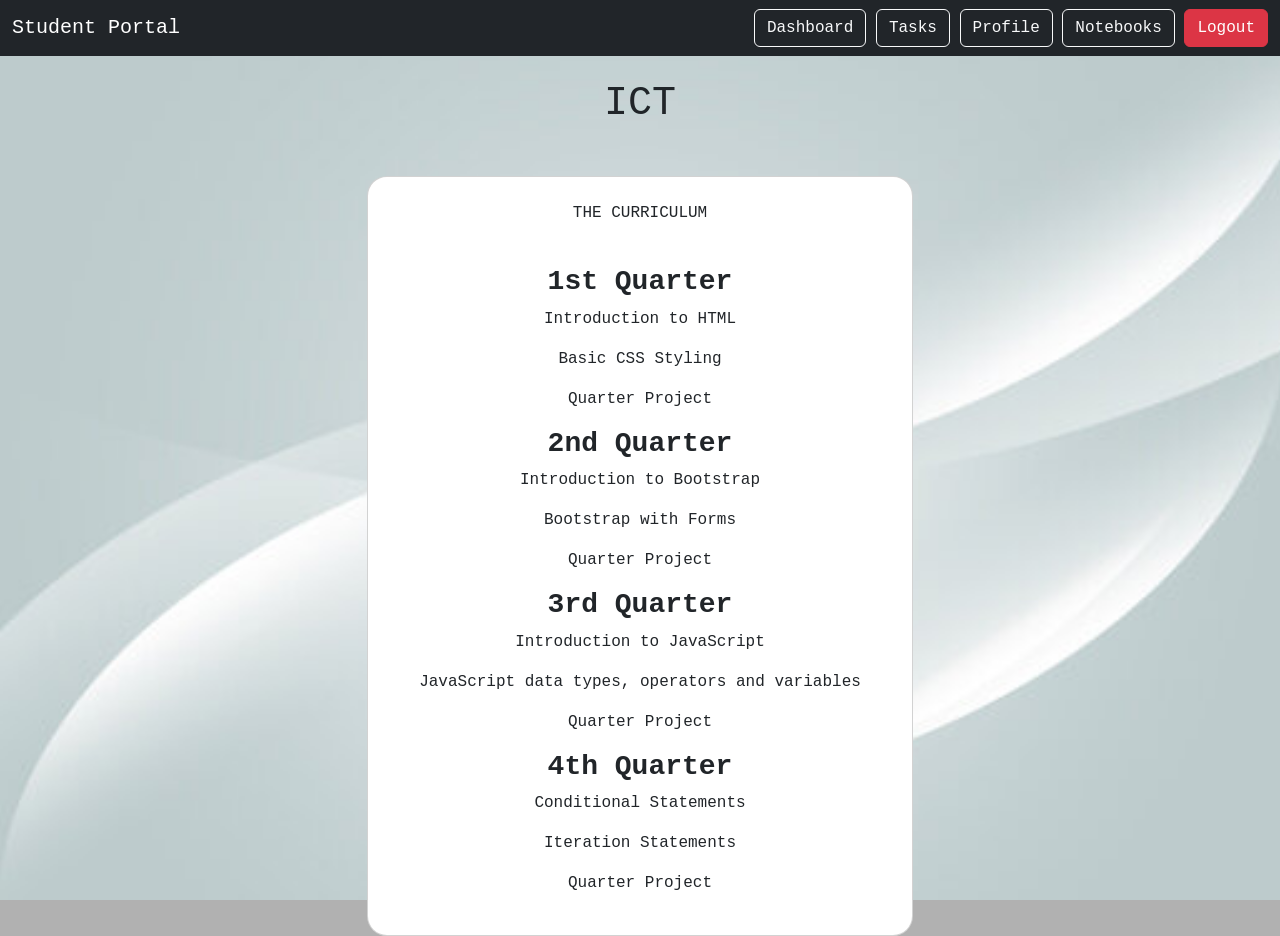
==== dashboard.html @ b8ad4f43 "Update dashboard.html" ====
<!DOCTYPE html>
<html lang="en">
<head>
    <meta charset="UTF-8">
    <meta name="viewport" content="width=device-width, initial-scale=1.0">
    <title>4Q Project</title>

     <link href="https://cdn.jsdelivr.net/npm/bootstrap@5.3.0/dist/css/bootstrap.min.css" rel="stylesheet">

     <link rel="stylesheet" href="styles.css">

     <style>
        body{
            font-family:'Courier New', Courier, monospace;
            text-align: center;
            background-color: rgb(177, 177, 177);
        }
        .card{
            border-radius: 20px;
        }
        input{
            padding:6px;
            width:80%;
            margin-bottom:10px;
        }
        output{
            margin-top:15px;
            text-align:center;
        }

     </style>        

</head>
<body>

    <nav class="navbar navbar-expand-lg navbar-dark bg-dark">
    <div class="container-fluid">
        <a class="navbar-brand"> Student Portal</a>

        <div>
            <a href="dashboard.html" class="btn btn-outline-light">Dashboard</a>
            <a href="tasks.html" class="btn btn-outline-light">Tasks</a>
            <a href="profile.html" class="btn btn-outline-light">Profile</a>
            <a href="notebooks.html" class="btn btn-outline-light">Notebooks</a>
            <a href="index.html" class="btn btn-danger">Logout</a>
        </div>
    </div>
</nav>
<br>
<h1>ICT</h1>
<div class="container mt-5"> 
    <div class="row justify-content-center">
    <div class="col-md-6">
        <div class="card p-4 text-center">
        <p> THE CURRICULUM </p>
        <br>
        <h3> <b> 1st Quarter </b></h3>
        <p> Introduction to HTML </p>
        <p> Basic CSS Styling </p>
        <p> Quarter Project </p>
        <h3> <b> 2nd Quarter </b></h3>
        <p> Introduction to Bootstrap </p>
        <p> Bootstrap with Forms </p>
        <p> Quarter Project </p>
        <h3> <b> 3rd Quarter </b></h3>
        <p> Introduction to JavaScript </p>
        <p> JavaScript data types, operators and variables </p>
        <p> Quarter Project </p>
        <h3> <b> 4th Quarter </b></h3>
        <p> Conditional Statements </p>
        <p> Iteration Statements </p>
        <p> Quarter Project </p>

    </div>
</div>
---- styles.css ----
body {
    background: url("loginbgimg.jpg") no-repeat center center fixed;
    background-size: cover;
    font-family: Arial, sans-serif;
    position: relative;
}

.login-box {
    background: rgb(255, 255, 255);
    border-radius: 15px;
    width: 340px;
    box-shadow: 0 10px 25px rgba(0,0,0,0.3);
    animation: fadeIn 0.5s ease-in-out;
}

.logo {
    width: 70px;
    height: 70px;
    object-fit: contain;
    margin-bottom: 10px;
    border-radius: 15px;
}


@keyframes fadeIn {
    from {opacity: 0; transform: translateY(20px);}
    to {opacity: 1; transform: translateY(0);}
}


button:hover {
    opacity: 0.9;
}
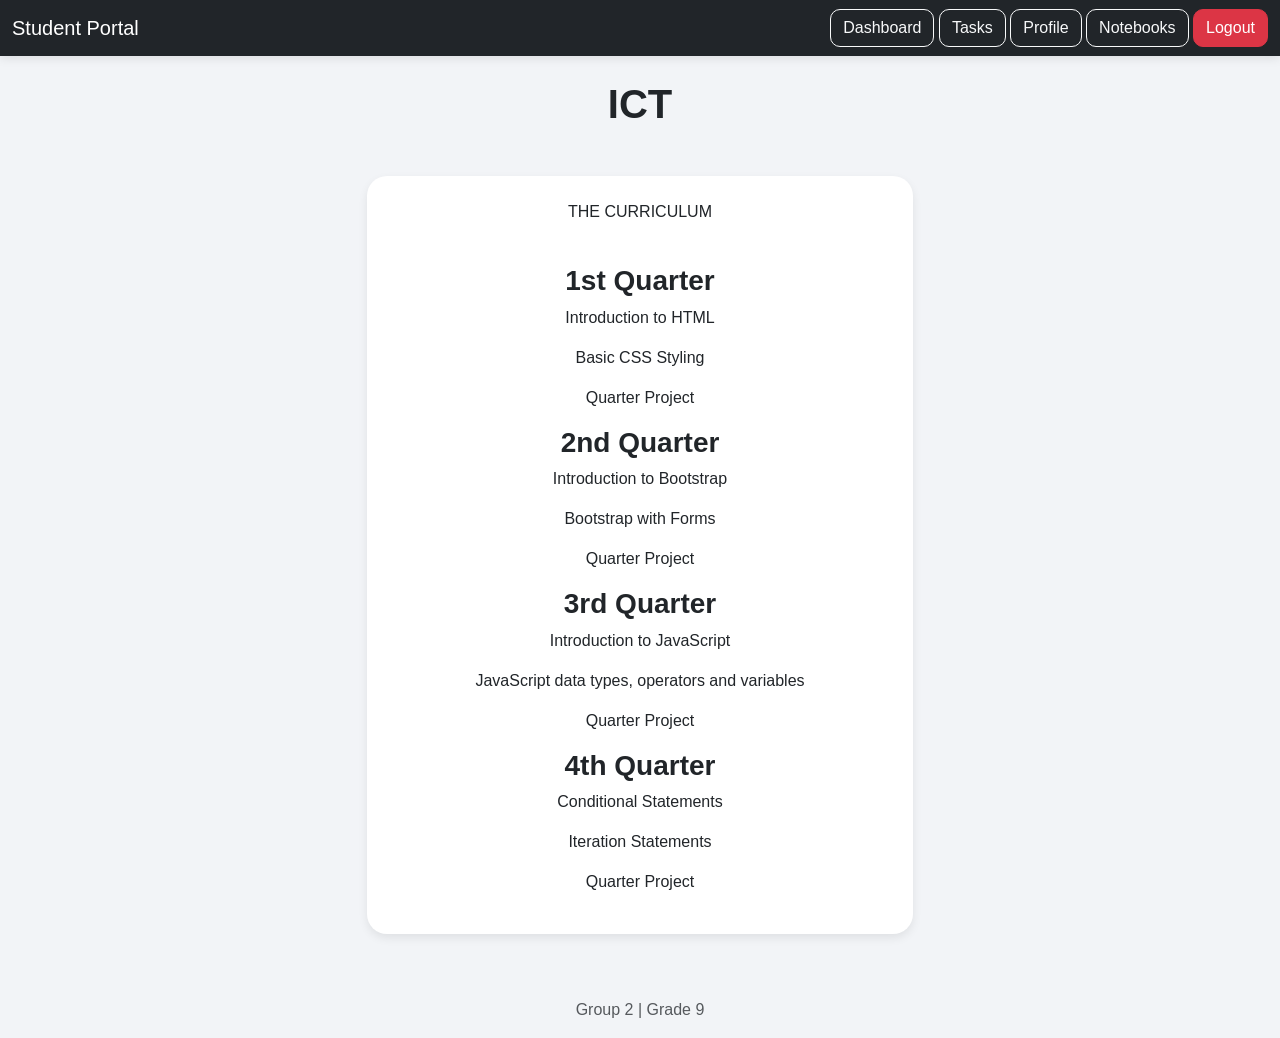
==== commit 3952dc58: "Add files via upload" ====
--- a/dashboard.html
+++ b/dashboard.html
@@ -11,9 +11,7 @@
 
      <style>
         body{
-            font-family:'Courier New', Courier, monospace;
             text-align: center;
-            background-color: rgb(177, 177, 177);
         }
         .card{
             border-radius: 20px;
@@ -46,7 +44,7 @@
         </div>
     </div>
 </nav>
-<br>
+<div class="container mt-4"></div>
 <h1>ICT</h1>
 <div class="container mt-5"> 
     <div class="row justify-content-center">
@@ -73,3 +71,8 @@
 
     </div>
 </div>
+<footer class="text-center p-3 mt-5 text-muted">
+    Group 2 | Grade 9
+</footer>
+</body>
+</html>
--- a/styles.css
+++ b/styles.css
@@ -1,33 +1,72 @@
 body {
+    background-color: #f2f4f7;
+    font-family: 'Segoe UI', sans-serif;
+}
+
+.login-page {
     background: url("loginbgimg.jpg") no-repeat center center fixed;
     background-size: cover;
-    font-family: Arial, sans-serif;
-    position: relative;
 }
 
 .login-box {
-    background: rgb(255, 255, 255);
-    border-radius: 15px;
+    background: rgba(255,255,255,0.97);
+    border-radius: 20px;
     width: 340px;
-    box-shadow: 0 10px 25px rgba(0,0,0,0.3);
+    box-shadow: 0 10px 25px rgba(0,0,0,0.2);
     animation: fadeIn 0.5s ease-in-out;
 }
 
 .logo {
-    width: 70px;
-    height: 70px;
-    object-fit: contain;
-    margin-bottom: 10px;
+    width: 75px;
+    height: 75px;
+    object-fit: cover;
     border-radius: 15px;
 }
 
+.navbar {
+    box-shadow: 0 2px 10px rgba(0,0,0,0.1);
+}
+
+.card,
+.hehe {
+    border-radius: 18px;
+    border: none;
+    transition: 0.2s ease;
+    box-shadow: 0 4px 10px rgba(0,0,0,0.08);
+}
+
+.card:hover,
+.hehe:hover {
+    transform: translateY(-3px);
+}
+
+.btn {
+    border-radius: 10px;
+    font-weight: 500;
+}
+
+.hehe {
+    background: white;
+    padding: 20px;
+}
+
+input,
+select {
+    border-radius: 10px !important;
+}
+
+h1, h2, h3, h4, h5 {
+    font-weight: 700;
+}
 
 @keyframes fadeIn {
-    from {opacity: 0; transform: translateY(20px);}
-    to {opacity: 1; transform: translateY(0);}
-}
+    from {
+        opacity: 0;
+        transform: translateY(20px);
+    }
 
-
-button:hover {
-    opacity: 0.9;
+    to {
+        opacity: 1;
+        transform: translateY(0);
+    }
 }
